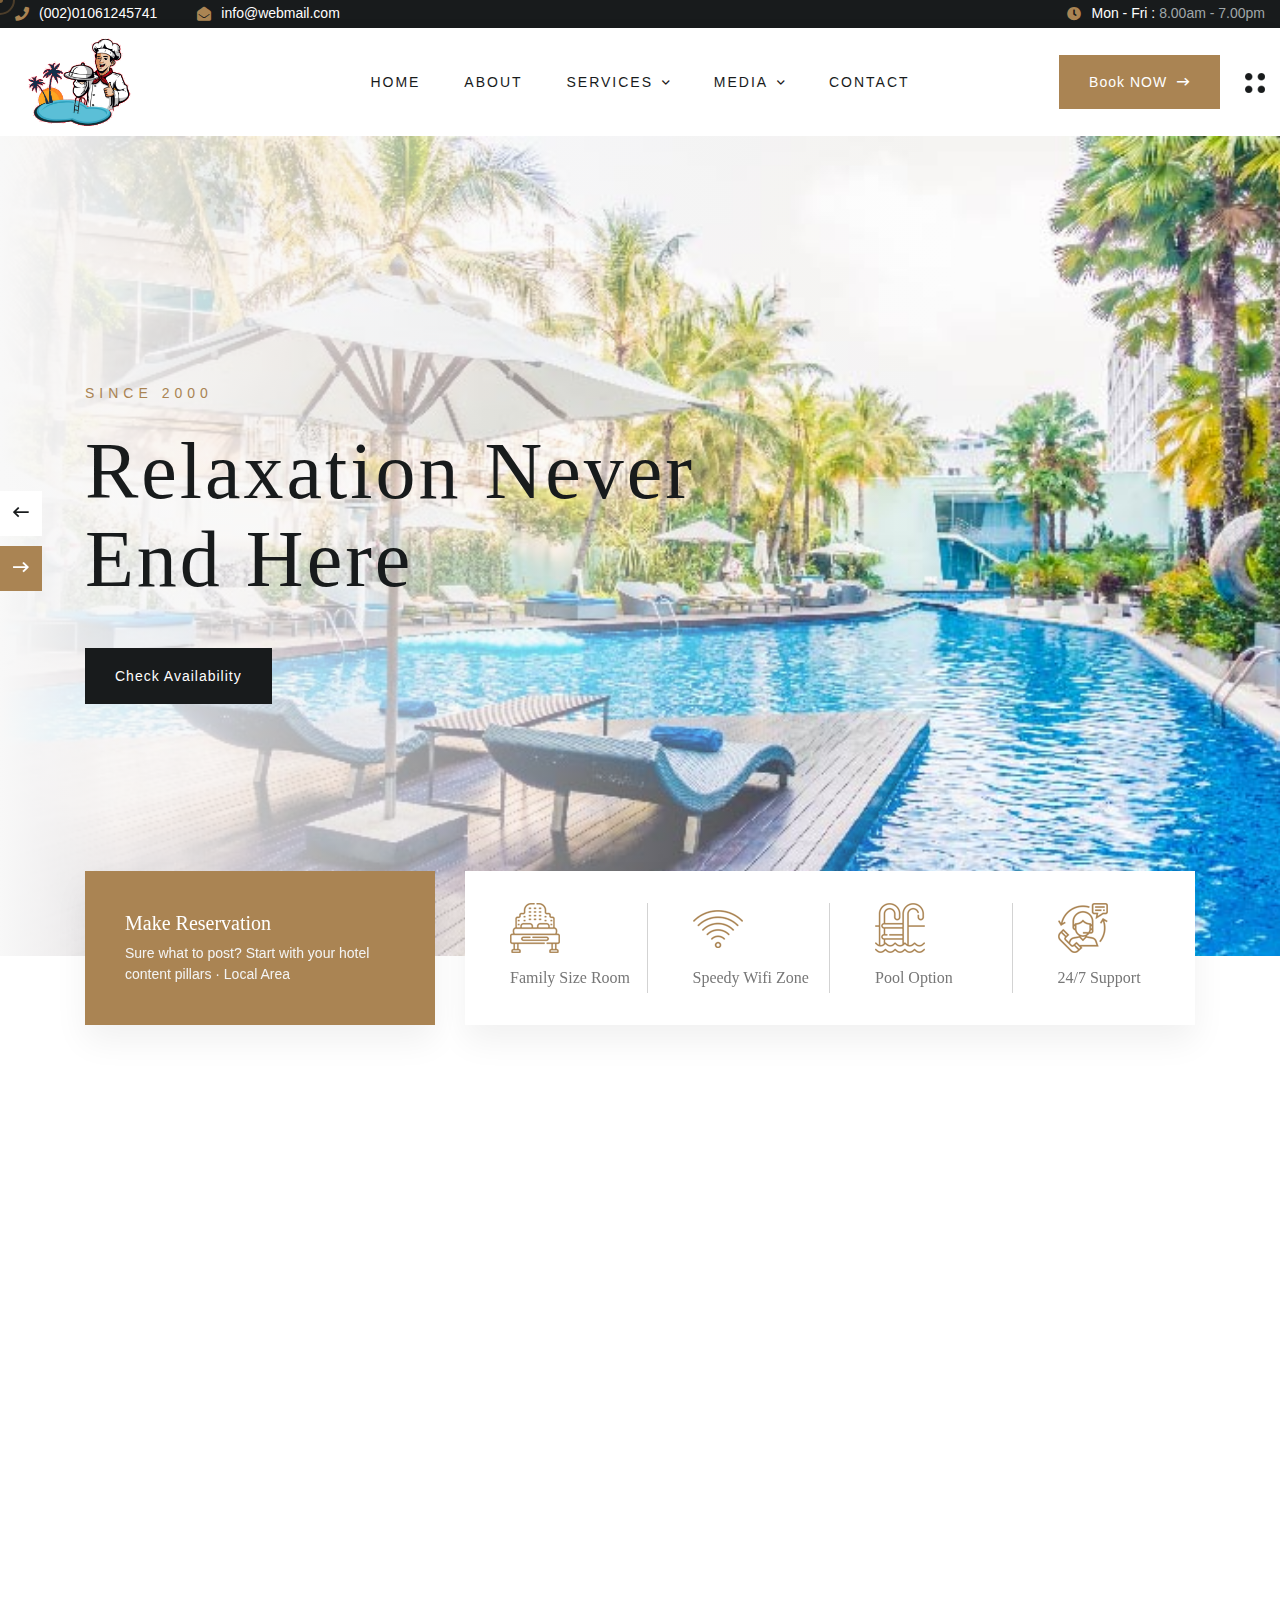
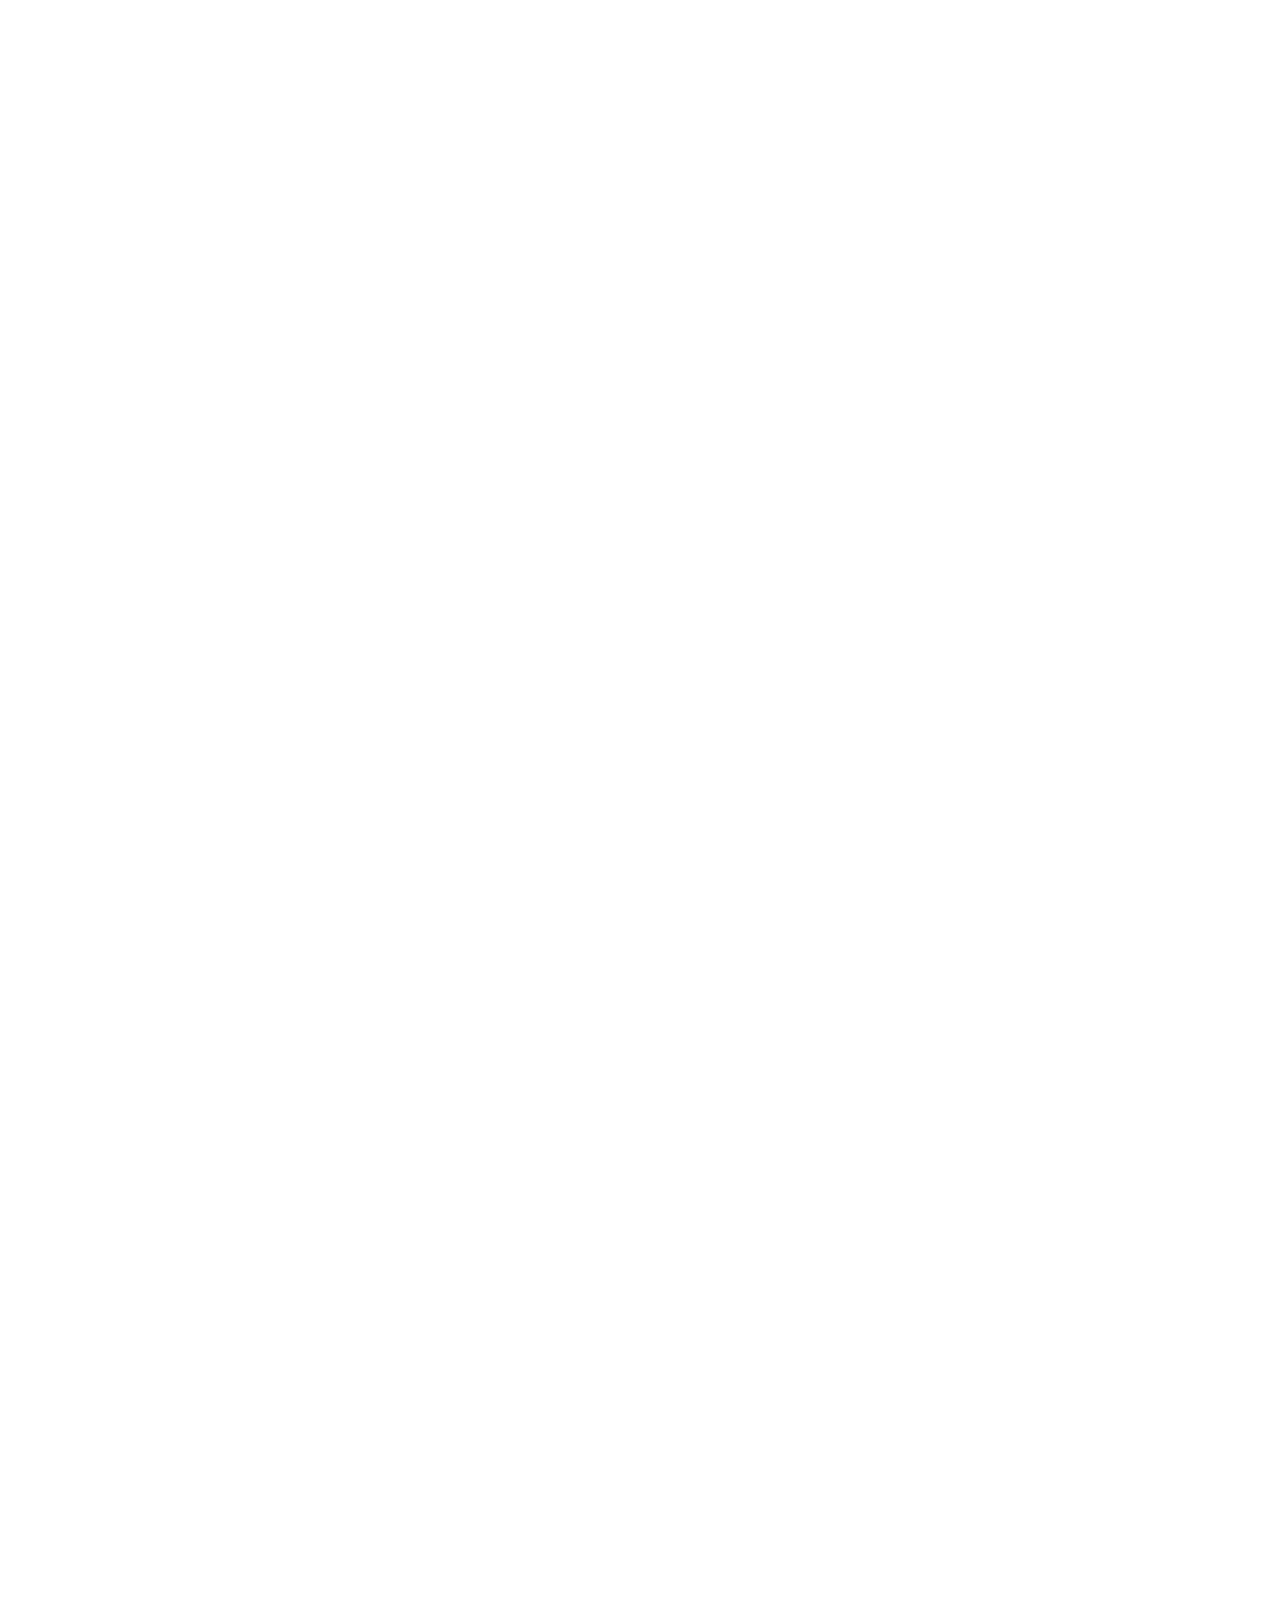
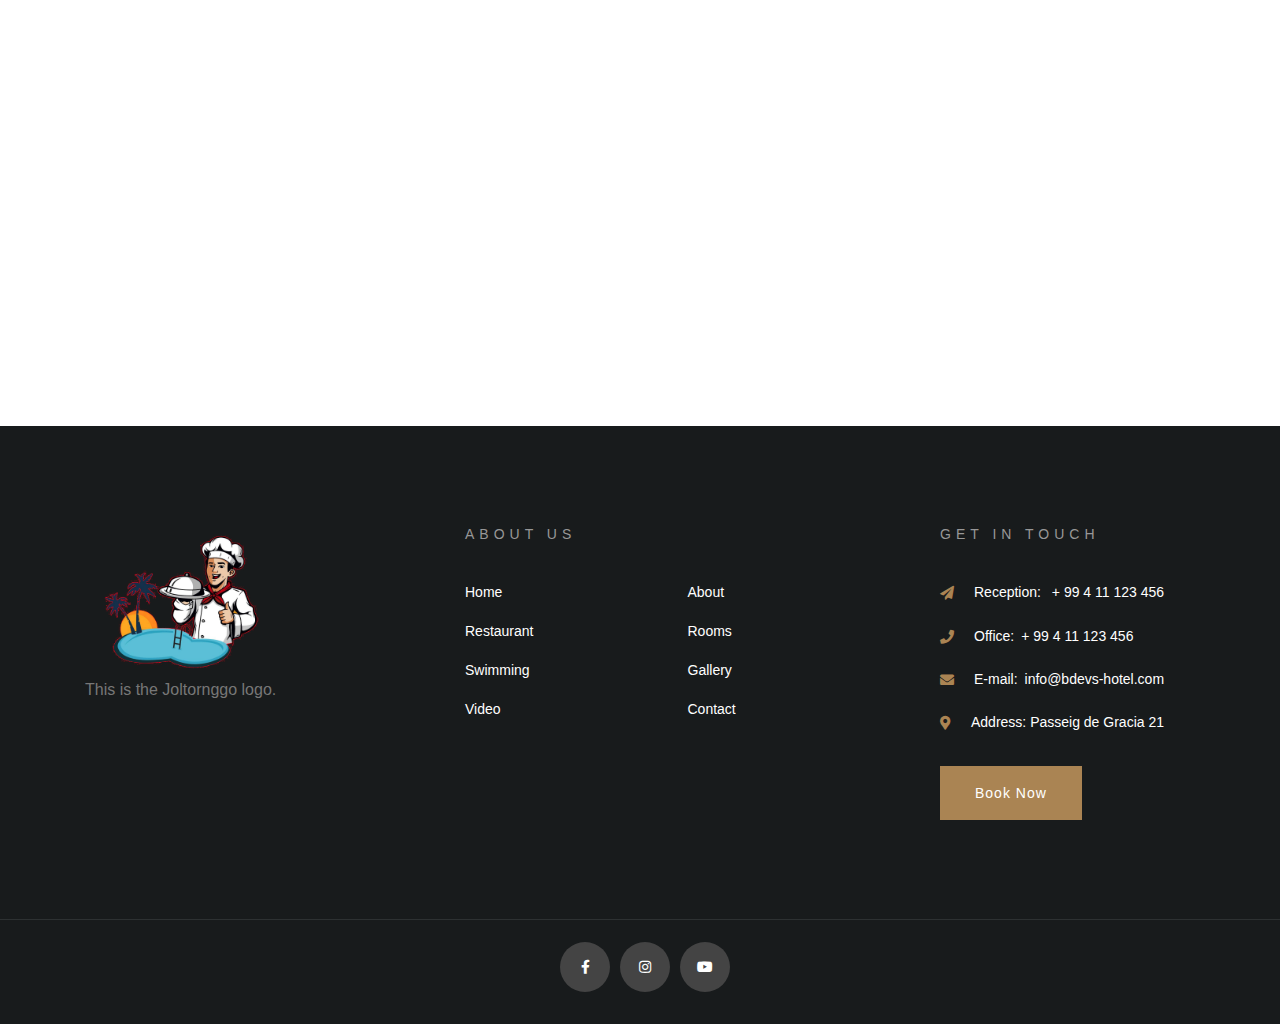
==== index.html @ 23ccf4c0 "feat: Toronggo website" ====
﻿<!DOCTYPE html>
<html class="no-js" lang="zxx">

<head>
  <meta charset="utf-8">
  <meta http-equiv="x-ua-compatible" content="ie=edge">
  <title>Jol Toronggo</title>
  <meta name="description" content="">
  <meta name="viewport" content="width=device-width, initial-scale=1">
  <!-- Place favicon.ico in the root directory -->
  <link rel="shortcut icon" type="image/x-icon" href="assets/img/logo/joltornggo1.png">
  <!-- CSS here -->
  <link rel="stylesheet" href="assets/css/preloader.css">
  <link rel="stylesheet" href="assets/css/bootstrap.min.css">
  <link rel="stylesheet" href="assets/css/meanmenu.css">
  <link rel="stylesheet" href="assets/css/animate.min.css">
  <link rel="stylesheet" href="assets/css/swiper-bundle.css">
  <link rel="stylesheet" href="assets/css/backToTop.css">
  <link rel="stylesheet" href="assets/css/magnific-popup.css">
  <link rel="stylesheet" href="assets/css/nice-select.css">
  <link rel="stylesheet" href="assets/css/fontAwesome5Pro.css">
  <link rel="stylesheet" href="assets/css/vanilla-calendar-min.css">
  <link rel="stylesheet" href="assets/css/slick.css">
  <link rel="stylesheet" href="assets/css/default.css">
  <link rel="stylesheet" href="assets/css/style.css">
</head>

<body>


  <!--[if lte IE 9]>
  <p class="browserupgrade">You are using an <strong>outdated</strong> browser. Please <a href="https://browsehappy.com/">upgrade your browser</a> to improve your experience and security.</p>
  <![endif]-->

  <!-- pre loader area start -->
  <div id="loading">
    <div id="preloader">
      <div id="loader"></div>
    </div>
  </div>
  <!-- pre loader area end -->

  <!-- offcanvas sidebar  starts here-->
  <div class="glo-side-info">
    <div class="glo-side-logo-wrapper">
      <div class="glo-side-logo"><a href="index.html"><img src="assets/img/logo/joltornggo.png" alt="joltornggo"></a>
      </div>
      <button class="glo-side-info-close"><i class="fal fa-times"></i></button>
    </div>
    <div class="glo-side-content">
      <div class="glo-mobile-menu-pos"></div>
      <p>A traveler’s choice of hotel is a important ingredient of a sublime vacation as it has the
        ability to make or break one’s experience. Choosing a perfect hotel for your vacation.</p>
      <div class="glo-offcanvas-social">
        <span>follow :</span>
        <ul>
          <li><a href="#"><i class="fab fa-facebook-f"></i></a></li>
          <li><a href="#"><i class="fab fa-linkedin"></i></a></li>
          <li><a href="#"><i class="fab fa-youtube-square"></i></a></li>
        </ul>
      </div>
    </div>
  </div>
  <div class="offcanvas-overlay"></div>
  <!-- offcanvas sidebar  ends here-->

   <!-- serach popup area start here  -->
   <div class="bd-search-popup-area">
    <div class="container">
       <div class="row">
          <div class="col-12">
             <div class="bd-search-popup">
                <div class="bd-search-form">
                   <form action="#">
                      <div class="bd-search-input">
                         <input type="search" placeholder="Type here to serach ...">
                         <div class="bd-search-submit">
                            <button type="submit"><i class="flaticon-search"></i></button>
                         </div>
                      </div>
                      <div class="bd-search-close">
                        <div class="bd-search-close-btn">
                           <button><i class="fal fa-times"></i></button>
                        </div>
                     </div>
                   </form>
                </div>
             </div>
          </div>
       </div>
    </div>
 </div>
  <!-- search popup overlay  -->
  <div class="bd-search-overlay"></div>
  <!-- serach popup area end here  -->

  


  <div class="mouseCursor cursor-outer"></div>
  <div class="mouseCursor cursor-inner"><span>Drag</span></div>

  <!-- header starts here -->
  <header class="glo-header-area">
    <!-- header top area -->
    <div class="glo-header-top">
      <div class="container">
        <div class="glo-header-top-inner d-none d-lg-flex">
          <div class="glo-header-top-left align-items-center">
            <div class="glo-header-meta-wrapper">
              <div class="glo-header-meta">
                <div class="glo-header-meta-icon"><i class="fas fa-phone"></i></div>
                <div class="glo-header-meta-text">
                  <p>
                    <a href="tel:(002)01061245741">(002)01061245741</a>
                  </p>
                </div>
              </div>
              <div class="glo-header-meta">
                <div class="glo-header-meta-icon">
                  <i class="fas fa-envelope-open"></i>
                </div>
                <div class="glo-header-meta-text">
                  <p>
                    <a href="../../../cdn-cgi/l/email-protection.html#2f464149406f584a4d424e4643014c4042"><span class="__cf_email__" data-cfemail="f1989f979eb18694939c90989ddf929e9c">[email&#160;protected]</span></a>
                  </p>
                </div>
              </div>
              
            </div>
          </div>
          <div class="glo-header-top-right">
            <div class="glo-header-meta-wrapper align-items-center">
              <div class="glo-header-meta">
                <div class="glo-header-meta-icon"><i class="fas fa-clock"></i></div>
                <div class="glo-header-meta-text">
                  <p>Mon - Fri : <span>8.00am - 7.00pm</span></p>
                </div>
              </div>
            </div>
          </div>
        </div>
      </div>
    </div>
  <!-- header top end area -->

  <!--header area starts-->
  <div class="glo-header-area grey-bg" style="padding: 0px 0px !important ;" id="header-sticky">
    <div class="container">
      <div class="row align-items-center">
        <div class="col-xxl-3 col-xl-3 col-lg-2 col-md-4 col-4">
          <div class="glo-header-logo" >
            <a href="index.html"><img src="assets/img/logo/joltornggo.png" style="max-height:100px"  alt="Joltoronggo"></a>
          </div>
        </div>
        <div class="col-xxl-6 col-xl-6 col-lg-8 d-none d-lg-block">
          <div class="mean-menu-wrapper d-flex align-content-center justify-content-center">
            <div class="main-menu d-none d-lg-block">
              <nav id="mobile-menu">
                <ul>
                  <li><a href="index.html">Home</a></li>
                  <li><a href="about.html">About</a></li>
                  <li class="menu-item-has-children"><a href="#">Services</a>
                    <ul class="sub-menu">
                      <li><a href="restaurant.html">Restaurant</a></li>
                      <li><a href="room.html">Rooms</a></li>
                      <li><a href="Swimming.html">Swimming</a></li>
                    </ul>
                  </li>
                  <li class="menu-item-has-children"><a href="#">Media</a>
                    <ul class="sub-menu">
                      <li><a href="gallery.html">Gallery</a></li>
                      <li><a href="video.html">Video</a></li>
                    </ul>
                  </li>
                  <li><a href="contact.html">Contact</a></li>
                </ul>
              </nav>
            </div>
          </div>
        </div>
        <div class="col-xxl-3 col-xl-3 col-lg-2 col-md-8 col-8">
          <div class="header-right justify-content-end align-items-center">
            <div class="header-button d-none d-xl-block">
              <div class="d-none d-md-flex glo-header-btn-2">
                <a class="glo-btn-anim btn-theme-3" href="booking-form.html"><span>Book NOW
                  <i class="far fa-long-arrow-right"></i></span></a>
              </div>
            </div>
            <!-- <div class="header-search d-none d-lg-block">
              <button class="glo-search-open-btn"><i class="far fa-search"></i></button>
            </div> -->
            <div class="glo-header-action">
              <div class="header-humburger">
                <button class="glo-sidebar-action"><img src="assets/img/header/hamburger.png" alt="Image not found"></button>
              </div>
            </div>
          </div>
        </div>
      </div>
    </div>
  </div>
  <!-- header area end-->

  </header>
  <!-- header ends here -->



  <main>
    <!-- banner area starts here -->
    <section class="glo-banner-area">
      <div class="glo-banner-bg p-relative">
        <div class="swiper-container  glo-banner-active">
          <div class="swiper-wrapper">
            <!-- slide 1 -->
            <div class="swiper-slide">
              <div class="glo-banner-slider p-relative">
                <div class="glo-banner-img">
                  <img src="assets/img/slider/slider-4.jpg" alt="image not found">
                </div>
                <div class="container">
                  <div class="row">
                    <div class="col-md-12">
                      <div class="glo-banner-content">
                        <span class="animate__animated" data-animation="fadeInUp" data-delay=".2s">Since
                          2000</span>
                        <h1 class="animate__animated" data-animation="fadeInUp" data-delay=".4s">Relaxation
                          Never<br>End Here</h1>
                        <div class="animate__animated" data-animation="fadeInUp" data-delay=".6s">
                          <div class="glo-banner-action-wrapper flex-wrap">
                            <div class="glo-banner-action-btn">
                              <a class="glo-btn-anim btn-black" href="Swimming.html"><span>Check
                                  Availability</span></a>
                            </div>
                          </div>
                        </div>
                      </div>
                    </div>
                  </div>
                </div>
              </div>
            </div>
            <!-- slide 2  -->
            <div class="swiper-slide">
              <div class="glo-banner-slider p-relative">
                <div class="glo-banner-img">
                  <img src="assets/img/slider/slider-2.jpg" alt="image not found">
                </div>
                <div class="container">
                  <div class="row">
                    <div class="col-md-12">
                      <div class="glo-banner-content">
                        <span class="animate__animated" data-animation="fadeInUp" data-delay=".2s">visit
                          us</span>
                        <h1 class="animate__animated" data-animation="fadeInUp" data-delay=".4s">
                          We Are Best In <br>
                          The Town
                        </h1>
                        <div class="animate__animated" data-animation="fadeInUp" data-delay=".6s">
                          <div class="glo-banner-action-wrapper flex-wrap">
                            <div class="glo-banner-action-btn">
                              <a class="glo-btn-anim btn-black" href="room.html"><span>Check
                                  Availability</span></a>
                            </div>
                          </div>
                        </div>
                      </div>
                    </div>
                  </div>
                </div>
              </div>
            </div>
            <!-- slide 3  -->
            <div class="swiper-slide">
              <div class="glo-banner-slider p-relative">
                <div class="glo-banner-img">
                  <img src="assets/img/slider/slider-3.jpg" alt="image not found">
                </div>
                <div class="container">
                  <div class="row">
                    <div class="col-md-12">
                      <div class="glo-banner-content">
                        <span class="animate__animated" data-animation="fadeInUp" data-delay=".2s">peaceful
                          environment</span>
                        <h1 class="animate__animated" data-animation="fadeInUp" data-delay=".4s">
                          Enjoy Our Luxury
                          <br>
                          Restaurant
                        </h1>
                        <div class="animate__animated" data-animation="fadeInUp" data-delay=".6s">
                          <div class="glo-banner-action-wrapper flex-wrap">
                            <div class="glo-banner-action-btn">
                              <a class="glo-btn-anim btn-black" href="restaurant.html"><span>Check
                                  Availability</span></a>
                            </div>
                         
                          </div>
                        </div>
                      </div>
                    </div>
                  </div>
                </div>
              </div>
            </div>
          </div>
          <!-- If we need navigation buttons -->
          <div class="glo-banner-navigation">
            <button class="glo-banner-button-prev">
              <i class="far fa-long-arrow-left"></i>
            </button>
            <button class="glo-banner-button-next">
              <i class="far fa-long-arrow-right"></i>
            </button>
          </div>
        </div>
      </div>
    </section>
    <!-- banner area ends here -->

    <!-- cta section starts here  -->
    <section class="glo-cta-area mb-10">
      <div class="container">
        <div class="row">
          <div class="col-lg-4">
            <div class="glo-cta-content h-100">
              <h3><a href="booking-form.html">Make Reservation</a></h3>
              <p>Sure what to post? Start with your hotel
                content pillars · Local Area</p>
            </div>
          </div>
          <div class="col-lg-8">
            <div class="glo-cta-items bg-white h-100">
              <div class="row pl-15 pr-15 row-cols-1 row-cols-sm-2 row-cols-md-4 h-100 align-items-center">
                <div class="glo-cta-item col">
                  <img src="assets/img/cta/cta-icon-1.png" alt="Image not found">
                  <p>Family Size Room</p>
                </div>
                <div class="glo-cta-item col">
                  <img src="assets/img/cta/cta-icon-2.png" alt="Image not found">
                  <p>Speedy Wifi Zone</p>
                </div>
                <div class="glo-cta-item col">
                  <img src="assets/img/cta/cta-icon-3.png" alt="Image not found">
                  <p>Pool Option</p>
                </div>
                <div class="glo-cta-item col">
                  <img src="assets/img/cta/cta-icon-4.png" alt="Image not found">
                  <p>24/7 Support</p>
                </div>
              </div>
            </div>
          </div>
        </div>
      </div>
    </section>
    <!-- cta section ends here  -->
    <!-- service area starts here -->
    <section class="glo-service1-area pb-110 mt-100">
      <div class="container">
        <div class="row">
          <div class="col-12">
            <div class="intro-title-wrapper text-center mb-60" data-reveal="">
              <div class="intro-subtitle">
                <span>Services</span>
              </div>
              <div class="intro-title">
                <h2>Our Best Ministrations</h2>
              </div>
            </div>
          </div>
        </div>
        <!-- 2nd row start -->
        <div class="glo-service1-wrapper">
          <ul class="glo-service1-list">
              <li class="glo-service1-item" data-reveal='left'>
              <div class="glo-service1-thumb img-hover overlay">
                <img src="assets/img/service/1.jpg" alt="img not found">
              </div>
              <div class="glo-service1-content" data-background="assets/img/price/pattern.png">
                <h3 class="glo-service1-title">Restaurant Service</h3>
                <p class="glo-service1-desc">
                  Etiam auctor, justo sed facilisis posuere, dui nibh aliquam tellus, eu iaculis orci nibh at libero. Maecenas blandit nisi neque, id aliquet lectus efficitur sit amet. Donec vulputate rhoncus vestibulum. Curabitur porttitor in mauris eu aliquet. Mauris aliquet orci at pretium porta. Quisque massa sapien. 
                </p>
                <div class="glo-service1-btn">
                  <a href="restaurant.html" class="glo-btn-anim"><span>view more</span></a>
                </div>
              </div>
            </li>
            <li class="glo-service1-item" data-reveal="left">
              <div class="glo-service1-thumb img-hover overlay">
                <img src="assets/img/service/5.jpg" alt="img not found">
              </div>
              <div class="glo-service1-content" data-background="assets/img/price/pattern.png">
                <h3 class="glo-service1-title">Room Service</h3>
                <p class="glo-service1-desc">
                  Aenean semper fermentum dui sed lobortis. Curabitur laoreet odio et tempus congue. Integer dignissim dictum odio, in auctor velit mollis et. Nam vestibulum sagittis elit, eget dignissim leo venenatis ut. Nam eu ultrices elit. Nunc mauris diam, vulputate in pellen tesque imperdiet, lobortis. 
                </p>
                <div class="glo-service1-btn">
                  <a href="room.html" class="glo-btn-anim"><span>view more</span></a>
                </div>
              </div>
            </li>

            <li class="glo-service1-item" data-reveal="right">
              <div class="glo-service1-thumb img-hover overlay">
                <img src="assets/img/service/swimming2.jpg" alt="img not found">
              </div>
              <div class="glo-service1-content" data-background="assets/img/price/pattern.png">
                <h3 class="glo-service1-title">Swimming Service</h3>
                <p class="glo-service1-desc">
                  Cras nunc enim, aliquam vel odio eu, iaculis fringilla purus. Pellentesque habitant morbi tristique senectus et netus et malesuada fames ac turpis egestas. Aenean pellentesque vitae nisl a tempor. Maecenas vitae ante mattis, tempus enim non, interdum nisi. Nunc feugiat, eros eget fringilla. 
                </p>
                <div class="glo-service1-btn">
                  <a href="Swimming.html" class="glo-btn-anim"><span>view more</span></a>
                </div>
              </div>
            </li>

          
          </ul>
        </div>

      </div>
    </section>
    <!-- service area ends here -->

    <!-- testimonial area starts here -->
    <section class="glo-reservation-area mb-115  ">
      <div class="container">
        <div class="row">
          <div class="col-12">
            <div class="intro-title-wrapper text-center mb-70" data-reveal="">
              <div class="intro-subtitle">
                <span>ROOMS</span>
              </div>
              <div class="intro-title">
                <h2>Types Of Room</h2>
              </div>
            </div>
          </div>
        </div>
        <div class="row">
          <div class="col-12">
            <div class="glo-testimonial-inner" data-reveal="">
              <div class="glo-testimonial-active swiper-container">
                <div class="swiper-wrapper">
                  <div class="swiper-slide ">
                    <div class="wow fadeInUp" data-wow-duration="1s" data-wow-delay=".3s">
                      <div class="glo-reservation">
                        <div class="glo-reservation-thumb">
                          <a href="room-details.html">
                            <div class="img-hover overlay">
                              <img src="assets/img/reservation/1.jpg" alt="Image not found">
                            </div>
                          </a>
                        </div>
                        <div class="glo-reservation-content">
                          <div class="glo-reservation-info-wrapper mb-15">
                            <div class="glo-reservation-info">
                              <i class="fad fa-bed"></i>
                              <span>3 King bed</span>
                            </div>
                            <div class="glo-reservation-info">
                              <i class="fad fa-house"></i>
                              <span>1500 sq ft</span>
                            </div>
                          </div>
                          <h3 class="glo-reservation-title"><a href="room-details.html">Hotel Luxury</a></h3>
                          <p class="mb-15">I recommend you get the travel skates on and set out to explore this.
                          </p>
                          <div class="glo-reservation-price d-flex justify-content-between align-items-center">
                            <div class="glo-reservation-btn">
                              <a class="glo-btn-anim" href="booking-form.html"><span>Reserve Now</span></a>
                            </div>
                            <h4>from 180BDT<span> / night</span></h4>
                          </div>
                        </div>
                      </div>
                    </div>
                  </div>
                  <div class="swiper-slide">
                    <div class="wow fadeInUp" data-wow-duration="1s" data-wow-delay=".5s">
                      <div class="glo-reservation">
                        <div class="glo-reservation-thumb">
                          <a href="room-details.html">
                            <div class="img-hover overlay">
                              <img src="assets/img/reservation/3.jpg" alt="Image not found">
                            </div>
                          </a>
                        </div>
                        <div class="glo-reservation-content">
                          <div class="glo-reservation-info-wrapper mb-15">
                            <div class="glo-reservation-info">
                              <i class="fad fa-bed"></i>
                              <span>1 King bed</span>
                            </div>
                            <div class="glo-reservation-info">
                              <i class="fad fa-house"></i>
                              <span>1200 sq ft</span>
                            </div>
                          </div>
                          <h3 class="glo-reservation-title"><a href="room-details.html">Single Luxury Room</a></h3>
                          <p class="mb-15">You’ll love falling asleep to the waves crashing beyond your private pool. 
                          </p>
                          <div class="glo-reservation-price d-flex justify-content-between align-items-center">
                            <div class="glo-reservation-btn">
                              <a class="glo-btn-anim" href="booking-form.html"><span>Reserve Now</span></a>
                            </div>
                            <h4>from 100BDT<span> / night</span></h4>
                          </div>
                        </div>
                      </div>
                    </div>
                  </div>
                  <div class="swiper-slide">
                    <div class=" wow fadeInUp" data-wow-duration="1s" data-wow-delay=".7s">
                      <div class="glo-reservation">
                        <div class="glo-reservation-thumb">
                          <a href="room-details.html">
                            <div class="img-hover overlay">
                              <img src="assets/img/reservation/2.jpg" alt="Image not found">
                            </div>
                          </a>
                        </div>
                        <div class="glo-reservation-content">
                          <div class="glo-reservation-info-wrapper mb-15">
                            <div class="glo-reservation-info">
                              <i class="fad fa-bed"></i>
                              <span>2 King bed</span>
                            </div>
                            <div class="glo-reservation-info">
                              <i class="fad fa-house"></i>
                              <span>1300 sq ft</span>
                            </div>
                          </div>
                          <h3 class="glo-reservation-title"><a href="room-details.html">Double Room</a></h3>
                          <p class="mb-15">Long noted for its beauty among the locals, the small private island.
                          </p>
                          <div class="glo-reservation-price d-flex justify-content-between align-items-center">
                            <div class="glo-reservation-btn">
                              <a class="glo-btn-anim" href="booking-form.html"><span>Reserve Now</span></a>
                            </div>
                            <h4>from 50BDT<span> / night</span></h4>
                          </div>
                        </div>
                      </div>
                    </div>
                  </div>
                </div>
              </div>
              <!-- If we need pagination -->
              <div class="glo-testimonial-pagination"></div>
            </div>
          </div>
        </div>
      </div>
    </section>
    <!-- testimonial area ends here -->
    
   
 
  </main>


 <!-- footer area starts here -->
<footer class="glo-footer glo-footer-2">
  <div class="glo-footer-top pt-100 pb-30">
    <div class="container">
      <div class="row">
        <div class="col-xl-4 col-lg-4 col-md-6 mb-60">
          <img src="assets/img/logo/joltornggo.png" alt="" width="200"> 
          <p>This is the Joltornggo logo.</p>
        </div>
        <div class="col-xl-5 col-lg-4 mb-60">
          <div class="glo-footer-widget">
            <div class="glo-footer-widget-title">
              <h5>About Us</h5>
            </div>
            <div class="glo-footer-link">
              <ul>
                <li><a href="index.html">Home</a></li>
                <li><a href="about.html">About</a></li>
                <li><a href="restaurant.html">Restaurant</a></li>
                <li><a href="room.html">Rooms</a></li>
                <li><a href="#">Swimming</a></li>
                <li><a href="#">Gallery</a></li>
                <li><a href="#">Video</a></li>
                <li><a href="#">Contact</a></li>
              </ul>
            </div>
          </div>
        </div>
        <div class="col-xl-3 col-lg-4 col-md-6 mb-60">
          <div class="glo-footer-widget">
            <div class="glo-footer-widget-title glo-footer-contact-wrapper">
              <h5>Get in Touch</h5>
            </div>
            <div class="glo-footer-contact">
              <ul>
                <li> <span><i class="fas fa-paper-plane"></i> </span><span>Reception: <a href="tel:99411123456"> + 99 4 11 123 456</a></span></li>
                <li><i class="fas fa-phone"></i>Office: <a href="tel:99411123456"> + 99 4 11 123 456</a></li>
                <li><i class="fas fa-envelope"></i> E-mail: <a href="../../../cdn-cgi/l/email-protection.html#acc5c2cac3eccec8c9dadf81c4c3d8c9c082cfc3c1">
                    <span class="__cf_email__" data-cfemail="eb82858d84ab898f8e9d98c683849f8e87c5888486">[email&#160;protected]</span></a></li>
                <li><i class="fas fa-map-marker-alt"></i> Address: Passeig de Gracia 21</li>
              </ul>
            </div>
            <div class="glo-footer-reservation">
              <a href="contact.html" class="glo-btn-anim btn-theme-2"><span>Book Now</span></a>
            </div>
          </div>
        </div>
       
      
      </div>

    </div>
  </div>
  <div class="glo-footer-bottom d-flex align-items-center">
    <div class="container">
      <div class="row align-items-center">
        <div class="col-lg-12 text-center">
          <div class="glo-footer-social">
            <ul class="d-flex justify-content-center">
              <li><a href="#"><i class="fab fa-facebook-f"></i></a></li>
              <li><a href="#"><i class="fab fa-instagram"></i></a></li>
              <li><a href="#"><i class="fab fa-youtube"></i></a></li>
            </ul>
          </div>
        </div>
      </div>
    </div>
  </div>
</footer>
<!-- footer area ends here -->


  <!-- back to top start -->
  <div class="progress-wrap">
    <svg class="progress-circle svg-content" width="100%" height="100%" viewbox="-1 -1 102 102">
      <path d="M50,1 a49,49 0 0,1 0,98 a49,49 0 0,1 0,-98"></path>
    </svg>
  </div>
  <!-- back to top end -->

  <!-- JS here -->
  <script data-cfasync="false" src="../../../cdn-cgi/scripts/5c5dd728/cloudflare-static/email-decode.min.js"></script><script src="assets/js/vendor/jquery-3.6.0.min.js"></script>
  <script src="assets/js/vendor/waypoints.min.js"></script>
  <script src="assets/js/bootstrap.bundle.min.js"></script>
  <script src="assets/js/meanmenu.js"></script>
  <script src="assets/js/swiper-bundle.js"></script>
  <script src="assets/js/magnific-popup.min.js"></script>
  <script src="assets/js/parallax.min.js"></script>
  <script src="assets/js/backToTop.js"></script>
  <script src="assets/js/nice-select.min.js"></script>
  <script src="assets/js/counterup.min.js"></script>
  <script src="assets/js/ajax-form.js"></script>
  <script src="assets/js/slick.min.js"></script>
  <script src="assets/js/wow.min.js"></script>
  <script src="assets/js/isotope.pkgd.min.js"></script>
  <script src="assets/js/vanilla-calendar-min.js"></script>
  <script src="assets/js/imagesloaded.pkgd.min.js"></script>
  <script src="assets/js/slick-animation.min.js"></script>
  <script src="assets/js/main.js"></script>
</body>

</html>
---- assets/css/preloader.css ----
#loading{background-color:#fff;height:100%;width:100%;position:fixed;z-index:999999;margin-top:0;top:0}#loading-center{width:100%;height:100%;position:relative}#loading-center-absolute{position:absolute;left:50%;top:50%;width:25%;transform:translate(-50%,-50%)}@media only screen and (min-width:1200px) and (max-width:1399px){#loading-center-absolute{width:40%}}@media only screen and (min-width:992px) and (max-width:1199px){#loading-center-absolute{width:40%}}@media only screen and (min-width:768px) and (max-width:991px){#loading-center-absolute{width:45%}}@media only screen and (min-width:576px) and (max-width:767px){#loading-center-absolute{width:50%}}@media(max-width:575px){#loading-center-absolute{width:60%}}#loading{background-color:#fff;height:100%;width:100%;position:fixed;z-index:999999;margin-top:0;top:0}#loading-center{width:100%;height:100%;position:relative}#loading-center-absolute{position:absolute;left:50%;top:50%;-webkit-transform:translate(-50%,-50%);-moz-transform:translate(-50%,-50%);-ms-transform:translate(-50%,-50%);transform:translate(-50%,-50%)}.object{width:20px;height:20px;background-color:#5f3afc;-moz-border-radius:50% 50% 50% 50%;-webkit-border-radius:50% 50% 50% 50%;border-radius:50% 50% 50% 50%;margin-right:20px;margin-bottom:20px;position:absolute}#object_one{-webkit-animation:object 2s linear infinite;animation:object 2s linear infinite}#object_two{-webkit-animation:object 2s linear infinite -.4s;animation:object 2s linear infinite -.4s}#object_three{-webkit-animation:object 2s linear infinite -.8s;animation:object 2s linear infinite -.8s}#object_four{-webkit-animation:object 2s linear infinite -1.2s;animation:object 2s linear infinite -1.2s}#object_five{-webkit-animation:object 2s linear infinite -1.6s;animation:object 2s linear infinite -1.6s}@-webkit-keyframes object{0%{left:100px;top:0}80%{left:0;top:0}85%{left:0;top:-20px;width:20px;height:20px}90%{width:40px;height:15px}95%{left:100px;top:-20px;width:20px;height:20px}100%{left:100px;top:0}}@keyframes object{0%{left:100px;top:0}80%{left:0;top:0}85%{left:0;top:-20px;width:20px;height:20px}90%{width:40px;height:15px}95%{left:100px;top:-20px;width:20px;height:20px}100%{left:100px;top:0}}.loading-icon .loading-logo{width:64px;height:64px;-webkit-animation:ghurche 4s linear infinite -1.2s;animation:ghurche 4s linear infinite -1.2s}@media(max-width:575px){.loading-icon .loading-logo{margin-bottom:10px}}@-webkit-keyframes ghurche{0%{left:100px;top:0}100%{left:100px;top:0}}@keyframes ghurche{0%{transform:rotate(0deg)}100%{transform:rotate(360deg)}}
---- assets/css/backToTop.css ----
.progress-wrap{position:fixed;right:50px;bottom:50px;height:46px;width:46px;cursor:pointer;display:block;border-radius:50px;box-shadow:inset 0 0 0 2px rgba(95,58,252,.2);z-index:99;opacity:0;visibility:hidden;transform:translateY(15px);-webkit-transition:all 200ms linear;transition:all 200ms linear}.progress-wrap.active-progress{opacity:1;visibility:visible;transform:translateY(0)}.progress-wrap::after{position:absolute;content:'\f176';font-family:"font awesome 5 pro";text-align:center;line-height:46px;font-size:20px;color:#2c3941;left:0;top:0;height:46px;width:46px;cursor:pointer;display:block;z-index:1;-webkit-transition:all 200ms linear;transition:all 200ms linear}.progress-wrap svg path{fill:none}.progress-wrap svg.progress-circle path{stroke:#2c3941;stroke-width:4;box-sizing:border-box;-webkit-transition:all 200ms linear;transition:all 200ms linear}
---- assets/css/nice-select.css ----
.nice-select{-webkit-tap-highlight-color:transparent;background-color:#fff;border-radius:none;border:solid 1px #e8e8e8;box-sizing:border-box;clear:both;cursor:pointer;display:block;float:left;font-family:inherit;font-size:14px;font-weight:400;height:42px;line-height:40px;outline:none;padding-left:18px;padding-right:30px;position:relative;text-align:left!important;-webkit-transition:all .2s ease-in-out;transition:all .2s ease-in-out;-webkit-user-select:none;-moz-user-select:none;-ms-user-select:none;user-select:none;white-space:nowrap;width:auto}.nice-select:hover{border-color:#dbdbdb}.nice-select:active,.nice-select.open,.nice-select:focus{border-color:#999}.nice-select:after{border-bottom:2px solid #999;border-right:2px solid #999;content:'';display:block;height:5px;margin-top:-4px;pointer-events:none;position:absolute;right:12px;top:50%;-webkit-transform-origin:66% 66%;-ms-transform-origin:66% 66%;transform-origin:66% 66%;-webkit-transform:rotate(45deg);-ms-transform:rotate(45deg);transform:rotate(45deg);-webkit-transition:all .15s ease-in-out;transition:all .15s ease-in-out;width:5px}.nice-select.open:after{-webkit-transform:rotate(-135deg);-ms-transform:rotate(-135deg);transform:rotate(-135deg)}.nice-select.open .list{opacity:1;pointer-events:auto;-webkit-transform:scale(1) translateY(0);-ms-transform:scale(1) translateY(0);transform:scale(1) translateY(0)}.nice-select.disabled{border-color:#ededed;color:#999;pointer-events:none}.nice-select.disabled:after{border-color:#ccc}.nice-select.wide{width:100%}.nice-select.wide .list{left:0!important;right:0!important}.nice-select.right{float:right}.nice-select.right .list{left:auto;right:0}.nice-select.small{font-size:12px;height:36px;line-height:34px}.nice-select.small:after{height:4px;width:4px}.nice-select.small .option{line-height:34px;min-height:34px}.nice-select .list{background-color:#fff;border-radius:5px;box-shadow:0 0 0 1px rgba(68,68,68,.11);box-sizing:border-box;margin-top:4px;opacity:0;overflow:hidden;padding:0;pointer-events:none;position:absolute;top:100%;left:0;-webkit-transform-origin:50% 0;-ms-transform-origin:50% 0;transform-origin:50% 0;-webkit-transform:scale(.75) translateY(-21px);-ms-transform:scale(.75) translateY(-21px);transform:scale(.75) translateY(-21px);-webkit-transition:all .2s cubic-bezier(.5,0,0,1.25),opacity .15s ease-out;transition:all .2s cubic-bezier(.5,0,0,1.25),opacity .15s ease-out;z-index:9}.nice-select .list:hover .option:not(:hover){background-color:transparent!important}.nice-select .option{cursor:pointer;font-weight:400;line-height:40px;list-style:none;min-height:40px;outline:none;padding-left:18px;padding-right:29px;text-align:left;-webkit-transition:all .2s;transition:all .2s}.nice-select .option:hover,.nice-select .option.focus,.nice-select .option.selected.focus{background-color:#f6f6f6}.nice-select .option.selected{font-weight:700}.nice-select .option.disabled{background-color:transparent;color:#999;cursor:default}.no-csspointerevents .nice-select .list{display:none}.no-csspointerevents .nice-select.open .list{display:block}
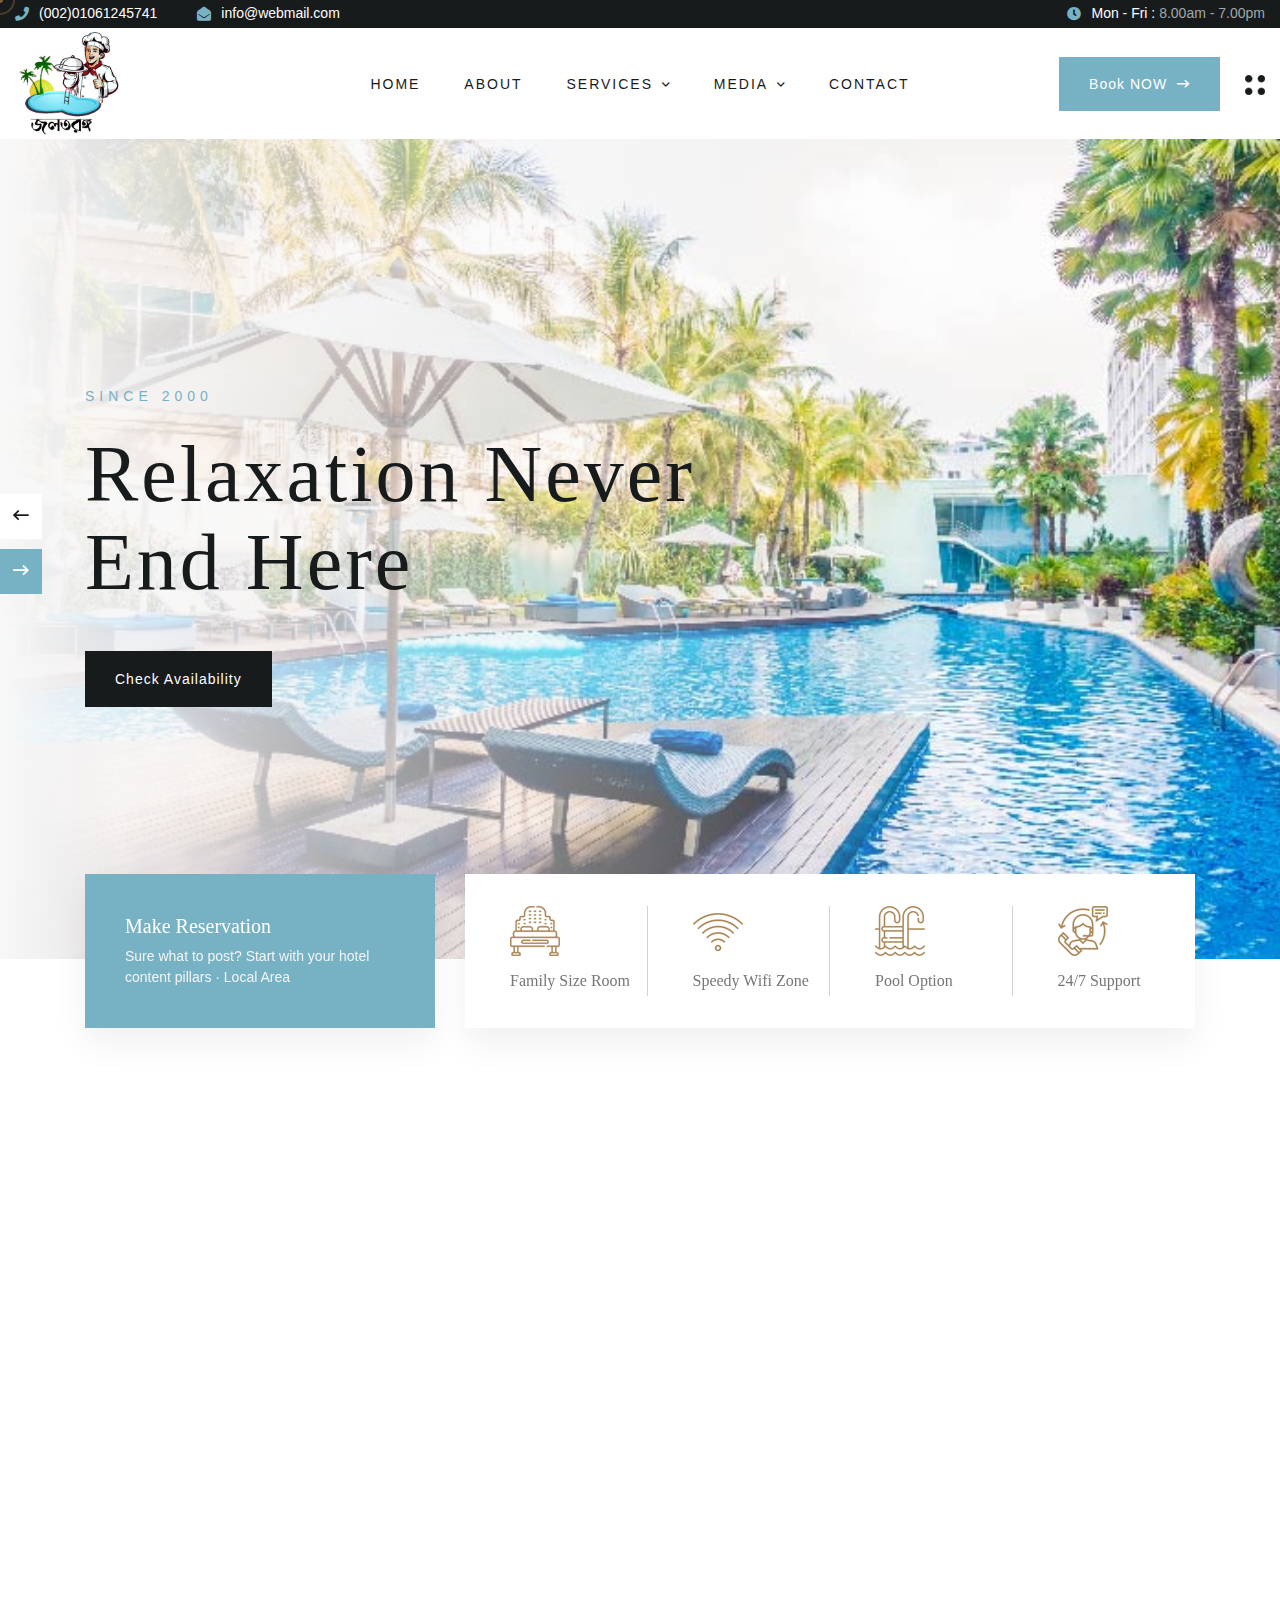
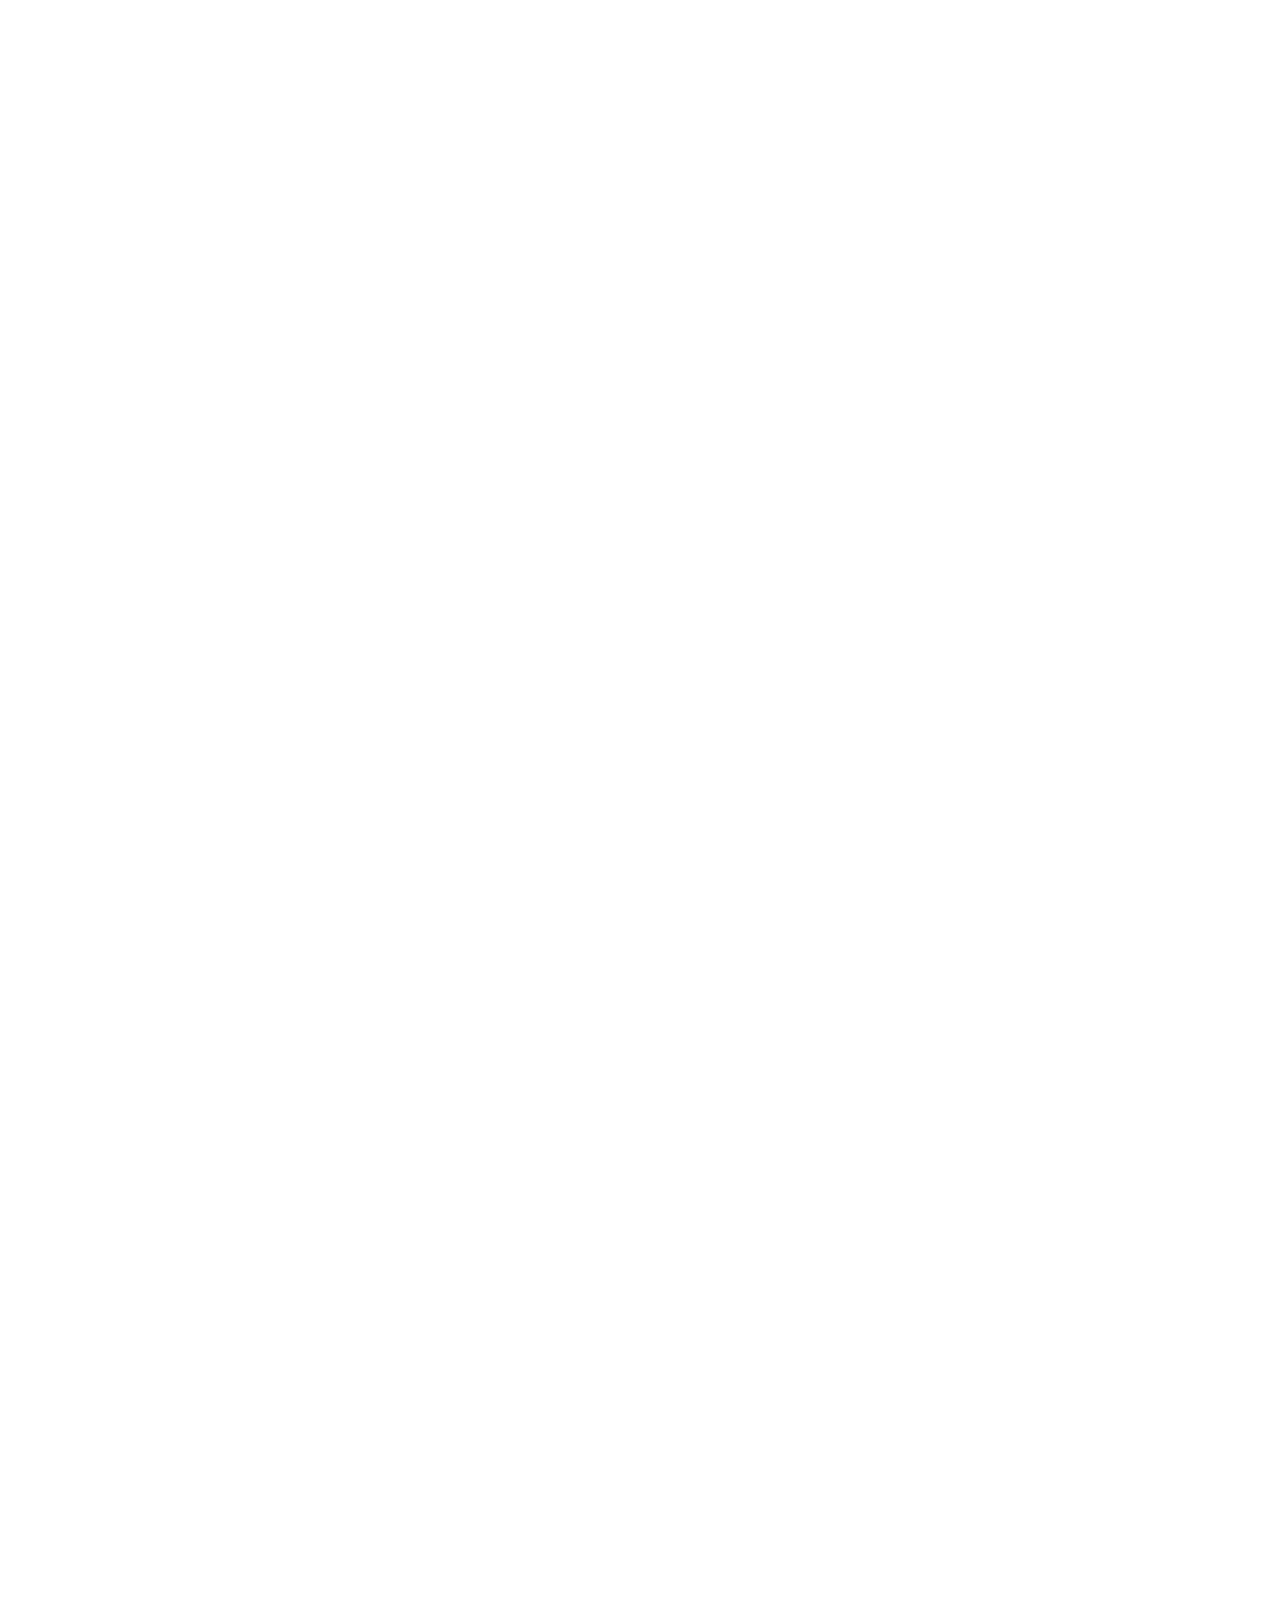
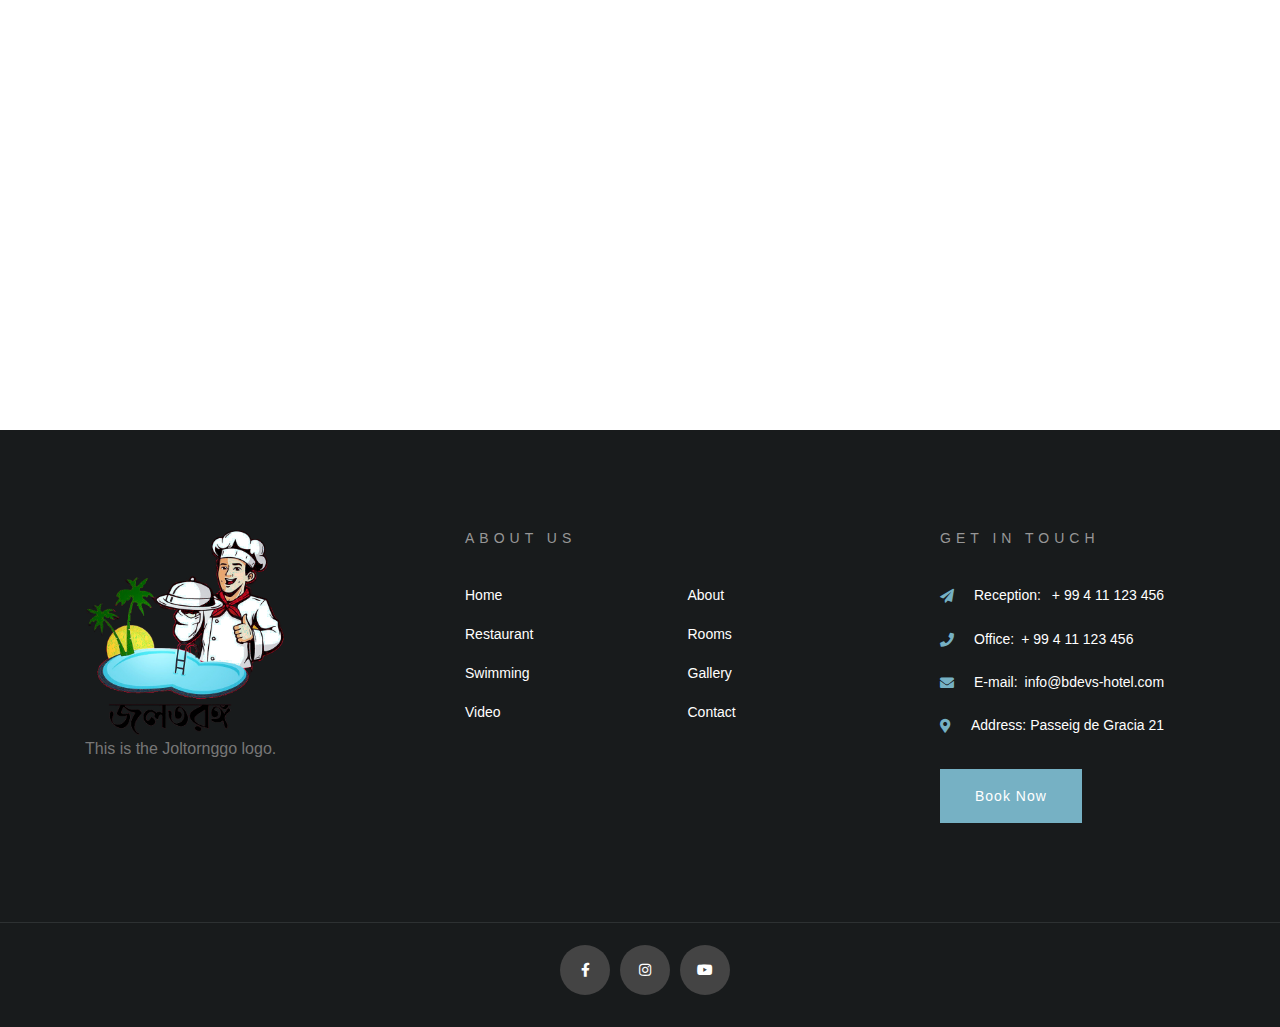
==== commit dd36e775: "feat: Toronggo website update" ====
--- a/index.html
+++ b/index.html
@@ -43,7 +43,7 @@
   <!-- offcanvas sidebar  starts here-->
   <div class="glo-side-info">
     <div class="glo-side-logo-wrapper">
-      <div class="glo-side-logo"><a href="index.html"><img src="assets/img/logo/joltornggo.png" alt="joltornggo"></a>
+      <div class="glo-side-logo"><a href="index.html"><img src="assets/img/logo/joltornggo1.png" alt="joltornggo"></a>
       </div>
       <button class="glo-side-info-close"><i class="fal fa-times"></i></button>
     </div>
@@ -149,8 +149,8 @@
     <div class="container">
       <div class="row align-items-center">
         <div class="col-xxl-3 col-xl-3 col-lg-2 col-md-4 col-4">
-          <div class="glo-header-logo" >
-            <a href="index.html"><img src="assets/img/logo/joltornggo.png" style="max-height:100px"  alt="Joltoronggo"></a>
+          <div class="glo-header-logom p-1" >
+            <a href="index.html"><img src="assets/img/logo/joltornggo1.png"  width="100" alt="Joltoronggo" ></a>
           </div>
         </div>
         <div class="col-xxl-6 col-xl-6 col-lg-8 d-none d-lg-block">
@@ -568,9 +568,9 @@
   <div class="glo-footer-top pt-100 pb-30">
     <div class="container">
       <div class="row">
-        <div class="col-xl-4 col-lg-4 col-md-6 mb-60">
-          <img src="assets/img/logo/joltornggo.png" alt="" width="200"> 
-          <p>This is the Joltornggo logo.</p>
+        <div class="col-xl-4 col-lg-4 col-md-6 mb-60 ">
+            <img src="assets/img/logo/joltornggo1.png" alt="" width="200" >
+            <p>This is the Joltornggo logo.</p>
         </div>
         <div class="col-xl-5 col-lg-4 mb-60">
           <div class="glo-footer-widget">
